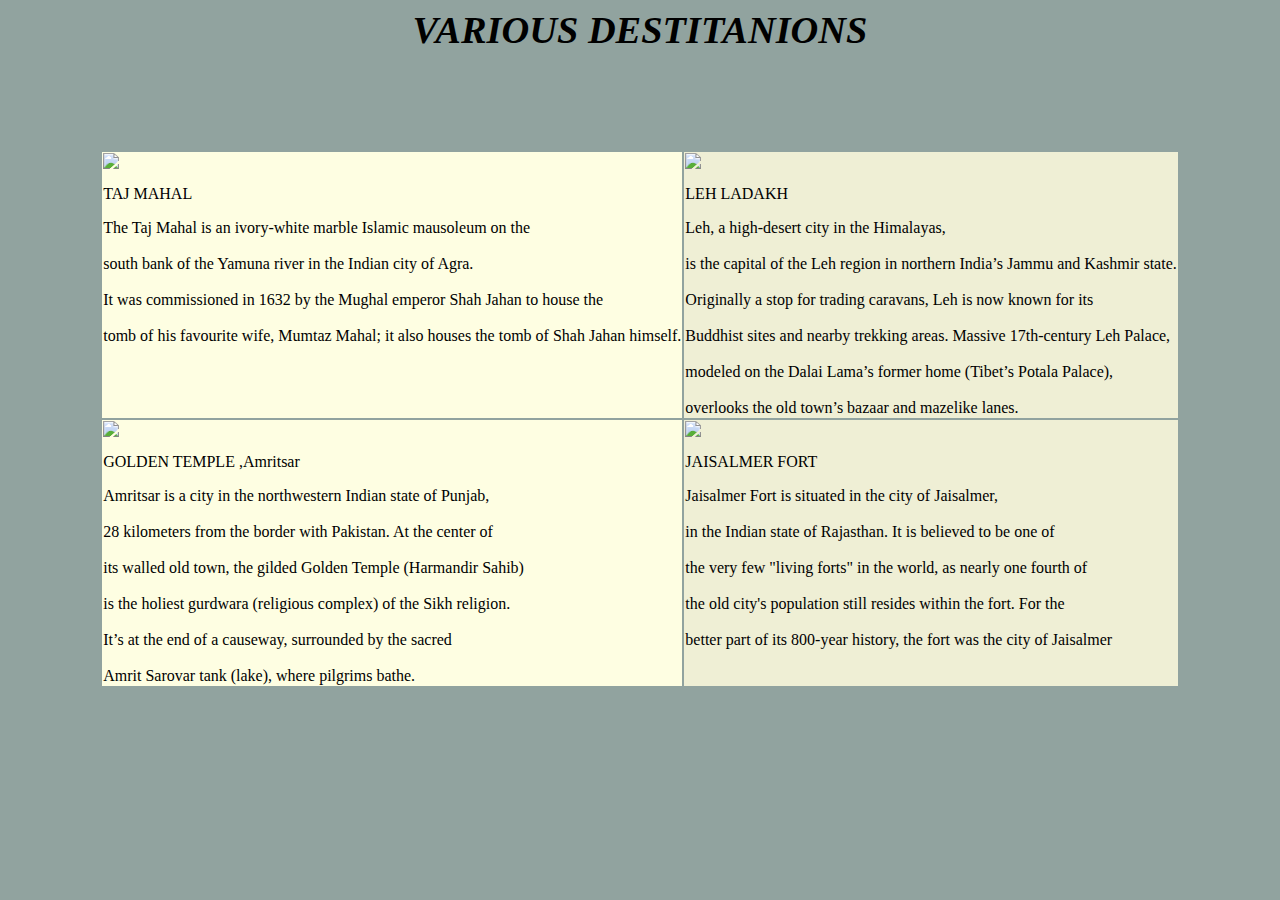
==== destinations.html @ 2914f3fd "Add files via upload" ====
<html>
<head>
   <link rel="stylesheet" type="text/css" href="r.css">
</head>
<center><big><i><h1 class="neon">VARIOUS DESTITANIONS</h1><i1></big><center><br><br><br><br>
<body style="background-color:#91a39f" >

<table>
  <tr id="tr1">
    <td style="vertical-align:top;background-color:#fefee2;"><img class="img1"src="F:\html\cst project\the-taj-mahal-agra-768x504.jpg"></img><p id="p4">TAJ MAHAL</p>
      <p id="p5">The Taj Mahal is an ivory-white marble Islamic mausoleum on the<br><br>
	  south bank of the Yamuna river in the Indian city of Agra.<br><br>
	  It was commissioned in 1632 by the Mughal emperor Shah Jahan to house the<br><br>
	  tomb of his favourite wife, Mumtaz Mahal; it also houses the tomb of Shah Jahan himself.</p>
      </td>
    <td style="vertical-align:top;background-color:#efefd5;"><img class="img1" src="F:\html\cst project\india images\pangong-lake-ladakh-768x513.jpg"><p id="p4">LEH LADAKH</p>
      <p id="p5">Leh, a high-desert city in the Himalayas, <br><br>
	  is the capital of the Leh region in northern India’s Jammu and Kashmir state. <br><br>
	  Originally a stop for trading caravans, Leh is now known for its<br><br>
	  Buddhist sites and nearby trekking areas. Massive 17th-century Leh Palace,<br><br>
	  modeled on the Dalai Lama’s former home (Tibet’s Potala Palace),<br><br>
	  overlooks the old town’s bazaar and mazelike lanes.</p>
</td>
  </tr>
  <tr id="tr1">
    <td style="vertical-align:top;background-color:#fefee2;"><img class="img1" src="F:\html\cst project\india images\the-golden-temple-amritsar-768x512.jpg"></img><p id="p4">GOLDEN TEMPLE ,Amritsar</p>
  <p id="p5">  Amritsar is a city in the northwestern Indian state of Punjab,<br><br>
  28 kilometers from the border with Pakistan. At the center of<br><br>
  its walled old town, the gilded Golden Temple (Harmandir Sahib) <br><br>
  is the holiest gurdwara (religious complex) of the Sikh religion.<br><br>
  It’s at the end of a causeway, surrounded by the sacred<br><br>
  Amrit Sarovar tank (lake), where pilgrims bathe.</p>

      </td>
    <td style="vertical-align:top;background-color:#efefd5;"><img class="img1" src="F:\html\cst project\india images\jaisalmer-fort-jaisalmer-768x343.jpg"><p id="p4">JAISALMER FORT</p>
      <p id="p5">Jaisalmer Fort is situated in the city of Jaisalmer,<br><br>
	  in the Indian state of Rajasthan. It is believed to be one of <br><br>
	  the very few "living forts" in the world, as nearly one fourth of <br><br>
	  the old city's population still resides within the fort. For the <br><br>
	  better part of its 800-year history, the fort was the city of Jaisalmer</p>
</td>
  </tr>
</table>
</body>
</html>
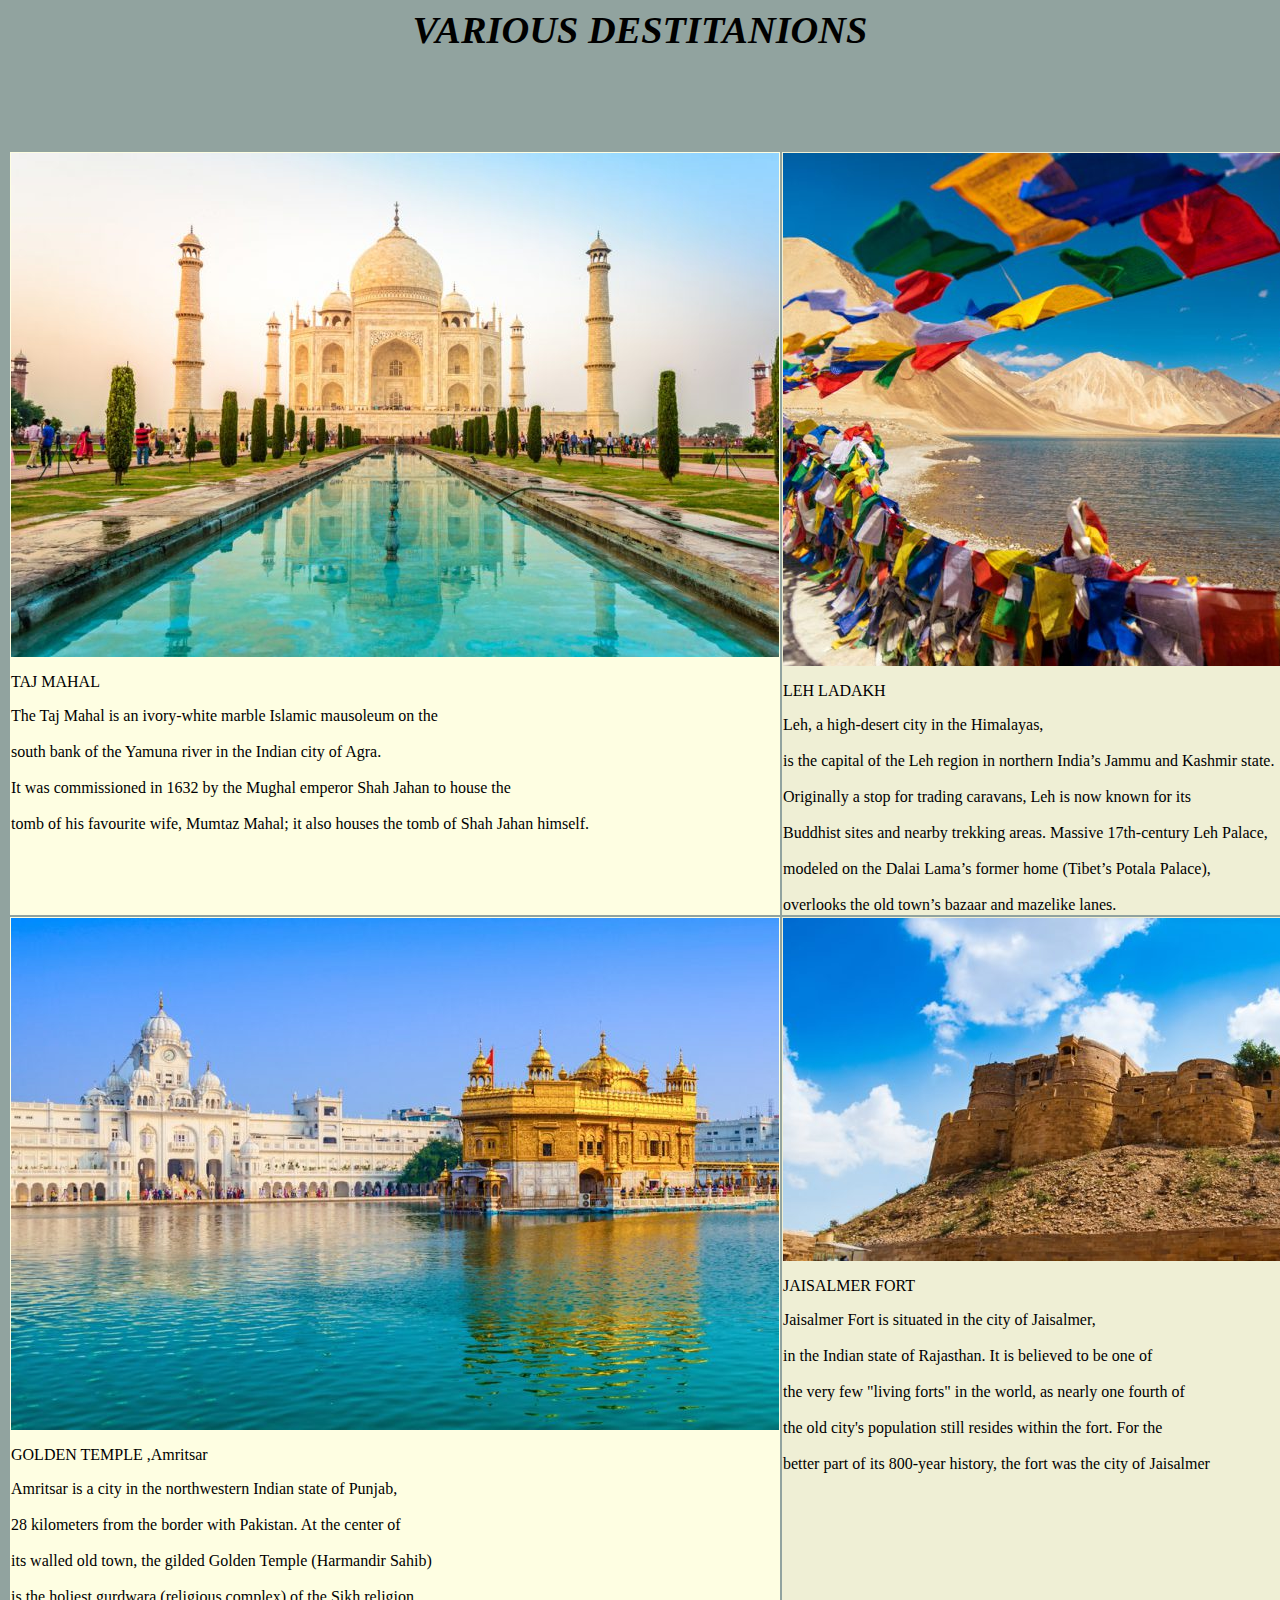
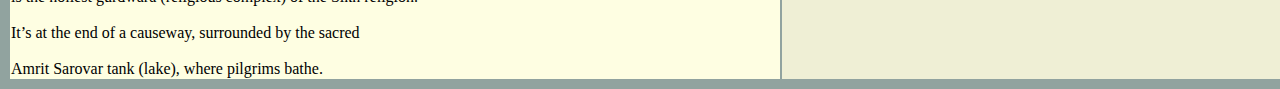
==== commit 5f6643b3: "Update destinations.html" ====
--- a/destinations.html
+++ b/destinations.html
@@ -7,13 +7,13 @@
 
 <table>
   <tr id="tr1">
-    <td style="vertical-align:top;background-color:#fefee2;"><img class="img1"src="F:\html\cst project\the-taj-mahal-agra-768x504.jpg"></img><p id="p4">TAJ MAHAL</p>
+    <td style="vertical-align:top;background-color:#fefee2;"><img class="img1"src="the-taj-mahal-agra-768x504.jpg"></img><p id="p4">TAJ MAHAL</p>
       <p id="p5">The Taj Mahal is an ivory-white marble Islamic mausoleum on the<br><br>
 	  south bank of the Yamuna river in the Indian city of Agra.<br><br>
 	  It was commissioned in 1632 by the Mughal emperor Shah Jahan to house the<br><br>
 	  tomb of his favourite wife, Mumtaz Mahal; it also houses the tomb of Shah Jahan himself.</p>
       </td>
-    <td style="vertical-align:top;background-color:#efefd5;"><img class="img1" src="F:\html\cst project\india images\pangong-lake-ladakh-768x513.jpg"><p id="p4">LEH LADAKH</p>
+    <td style="vertical-align:top;background-color:#efefd5;"><img class="img1" src="pangong-lake-ladakh-768x513.jpg"><p id="p4">LEH LADAKH</p>
       <p id="p5">Leh, a high-desert city in the Himalayas, <br><br>
 	  is the capital of the Leh region in northern India’s Jammu and Kashmir state. <br><br>
 	  Originally a stop for trading caravans, Leh is now known for its<br><br>
@@ -23,7 +23,7 @@
 </td>
   </tr>
   <tr id="tr1">
-    <td style="vertical-align:top;background-color:#fefee2;"><img class="img1" src="F:\html\cst project\india images\the-golden-temple-amritsar-768x512.jpg"></img><p id="p4">GOLDEN TEMPLE ,Amritsar</p>
+    <td style="vertical-align:top;background-color:#fefee2;"><img class="img1" src="the-golden-temple-amritsar-768x512.jpg"></img><p id="p4">GOLDEN TEMPLE ,Amritsar</p>
   <p id="p5">  Amritsar is a city in the northwestern Indian state of Punjab,<br><br>
   28 kilometers from the border with Pakistan. At the center of<br><br>
   its walled old town, the gilded Golden Temple (Harmandir Sahib) <br><br>
@@ -32,7 +32,7 @@
   Amrit Sarovar tank (lake), where pilgrims bathe.</p>
 
       </td>
-    <td style="vertical-align:top;background-color:#efefd5;"><img class="img1" src="F:\html\cst project\india images\jaisalmer-fort-jaisalmer-768x343.jpg"><p id="p4">JAISALMER FORT</p>
+    <td style="vertical-align:top;background-color:#efefd5;"><img class="img1" src="jaisalmer-fort-jaisalmer-768x343.jpg"><p id="p4">JAISALMER FORT</p>
       <p id="p5">Jaisalmer Fort is situated in the city of Jaisalmer,<br><br>
 	  in the Indian state of Rajasthan. It is believed to be one of <br><br>
 	  the very few "living forts" in the world, as nearly one fourth of <br><br>
@@ -42,4 +42,4 @@
   </tr>
 </table>
 </body>
-</html>+</html>
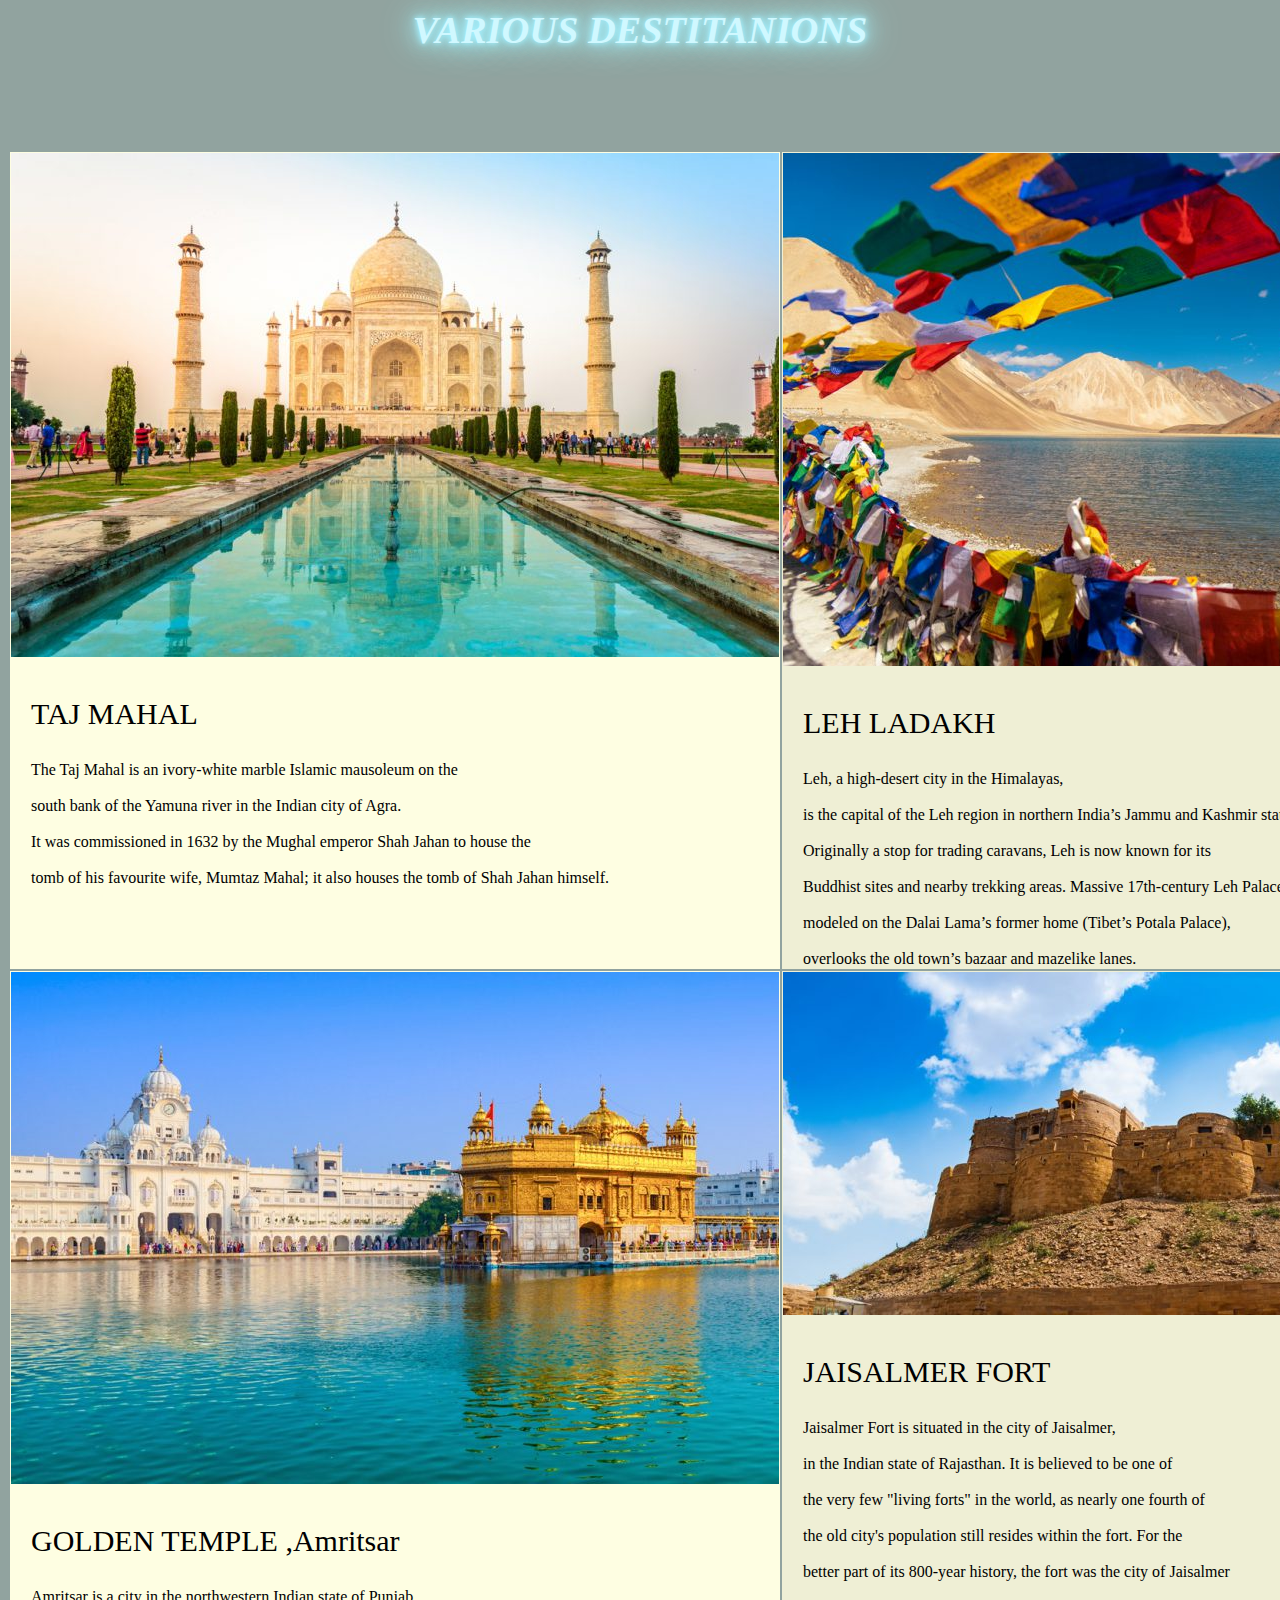
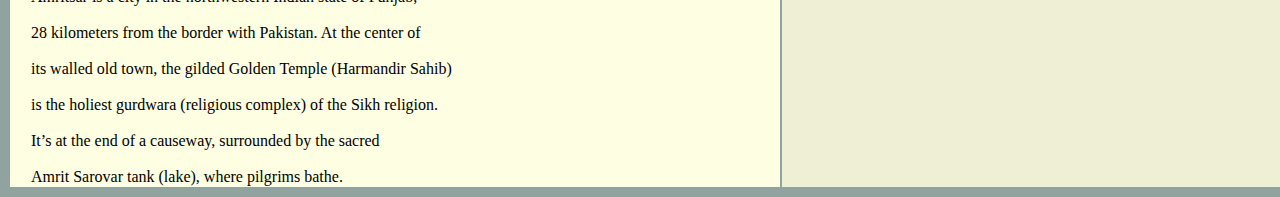
==== commit ef517c1d: "Update destinations.html" ====
--- a/destinations.html
+++ b/destinations.html
@@ -1,5 +1,6 @@
 <html>
 <head>
+	   <meta charset="utf-8">
    <link rel="stylesheet" type="text/css" href="r.css">
 </head>
 <center><big><i><h1 class="neon">VARIOUS DESTITANIONS</h1><i1></big><center><br><br><br><br>
--- a/r.css
+++ b/r.css
@@ -0,0 +1,20 @@
+.img1:hover{
+  transform:scale(1.2);
+  transition:0.6s;
+}
+p#p4{
+  padding-left: 20px;
+  padding-top: 10px;
+  font-size:30px;
+}
+p#p5
+{
+  padding-left: 20px;
+  padding-right: 30px;
+}
+.neon {
+    color: #D0F8FF;
+    text-shadow: 0 0 5px #A5F1FF, 0 0 10px #A5F1FF,
+             0 0 20px #A5F1FF, 0 0 30px #A5F1FF,
+             0 0 40px #A5F1FF;
+}